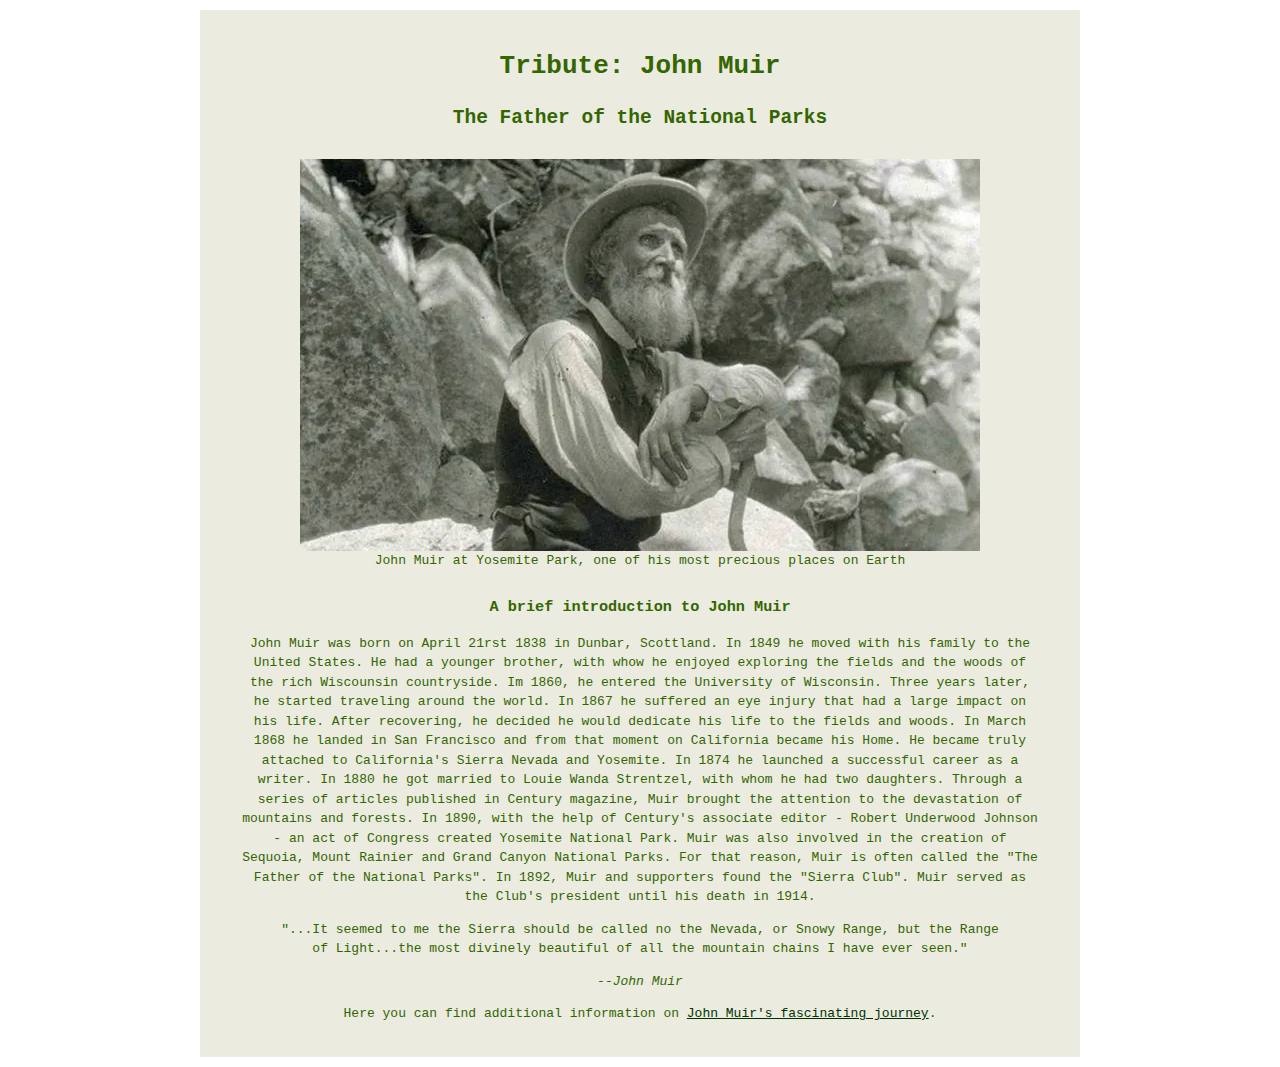
==== fcc-projects/rwd/tribute-page/index.html @ 4a5d5787 "fcc: Tribute Page project from Responsive Web Design" ====
<!DOCTYPE html>
<html lang="en">
  <head>
    <meta charset="UTF-8" />

    <title>Tribute to John Muir (1838-1914)</title>

    <link rel="stylesheet" href="assets/style.css" />
  </head>

  <body translate="no">
    <main id="main">
      <header>
        <h1 id="title">Tribute: John Muir</h1>
        <h2>The Father of the National Parks</h2>
      </header>
      <div id="img-div">
        <img
          id="image"
          src="assets/john-muir.webp"
          alt="John Muir sitting on a rock and with a very expressive and content look on his face as he contemplates the mountains"
        />
        <figcaption id="img-caption">
          John Muir at Yosemite Park, one of his most precious places on Earth
        </figcaption>
      </div>
      <section id="tribute-info">
        <h3 id="Headline">A brief introduction to John Muir</h3>
        <p>
          John Muir was born on April 21rst 1838 in Dunbar, Scottland. In 1849
          he moved with his family to the United States. He had a younger
          brother, with whow he enjoyed exploring the fields and the woods of
          the rich Wiscounsin countryside. Im 1860, he entered the University of
          Wisconsin. Three years later, he started traveling around the world.
          In 1867 he suffered an eye injury that had a large impact on his life.
          After recovering, he decided he would dedicate his life to the fields
          and woods. In March 1868 he landed in San Francisco and from that
          moment on California became his Home. He became truly attached to
          California's Sierra Nevada and Yosemite. In 1874 he launched a
          successful career as a writer. In 1880 he got married to Louie Wanda
          Strentzel, with whom he had two daughters. Through a series of
          articles published in Century magazine, Muir brought the attention to
          the devastation of mountains and forests. In 1890, with the help of
          Century's associate editor - Robert Underwood Johnson - an act of
          Congress created Yosemite National Park. Muir was also involved in the
          creation of Sequoia, Mount Rainier and Grand Canyon National Parks.
          For that reason, Muir is often called the "The Father of the National
          Parks". In 1892, Muir and supporters found the "Sierra Club". Muir
          served as the Club's president until his death in 1914.
        </p>

        <blockquote
          cite="https://vault.sierraclub.org/john_muir_exhibit/life/muir_biography.aspx"
        >
          <p>
            "...It seemed to me the Sierra should be called no the Nevada, or
            Snowy Range, but the Range of Light...the most divinely beautiful of
            all the mountain chains I have ever seen."
          </p>
          <cite>--John Muir</cite>
        </blockquote>
        <p>
          Here you can find additional information on
          <a
            id="tribute-link"
            href="https://vault.sierraclub.org/john_muir_exhibit/life/muir_biography.aspx"
            target="_blank"
            >John Muir's fascinating journey</a
          >.
        </p>
      </section>
    </main>

    <script src="https://cdn.freecodecamp.org/testable-projects-fcc/v1/bundle.js"></script>

    <script id="rendered-js">
      const projectName = "tribute-page";
      localStorage.setItem("fCC_" + projectName + "_hide", true);
    </script>
  </body>
</html>
---- fcc-projects/rwd/tribute-page/assets/style.css ----
body {
  text-align: center;
  font-family: monospace;
  line-height: 1.5;
  color: #336600;
}

#main {
  margin: 10px auto;
  padding: 20px 40px;
  max-width: 800px;
  background: #ebebe0;
}

a {
  color: #003300;
}

a:visited {
  color: #999966;
}

#img-div {
  background: #ebebe0;
  padding: 10px;
}

img {
  max-width: 100%;
  display: block;
  height: auto;
  margin: auto;
}
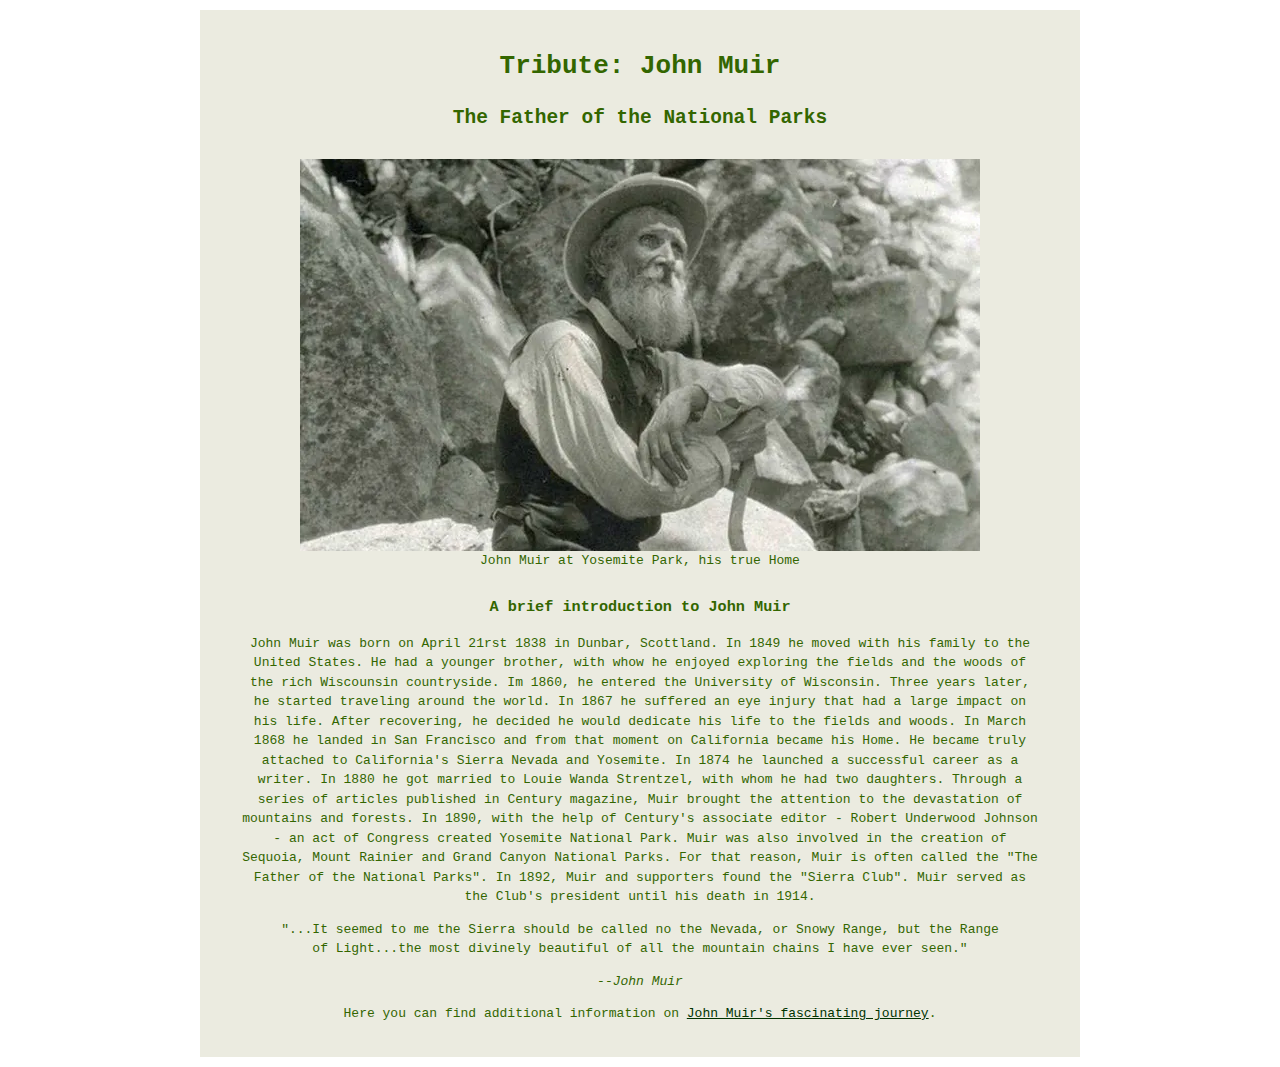
==== commit ddaf4d14: "fcc: Tribute Page project - figcaption text" ====
--- a/fcc-projects/rwd/tribute-page/index.html
+++ b/fcc-projects/rwd/tribute-page/index.html
@@ -21,7 +21,7 @@
           alt="John Muir sitting on a rock and with a very expressive and content look on his face as he contemplates the mountains"
         />
         <figcaption id="img-caption">
-          John Muir at Yosemite Park, one of his most precious places on Earth
+          John Muir at Yosemite Park, his true Home
         </figcaption>
       </div>
       <section id="tribute-info">
